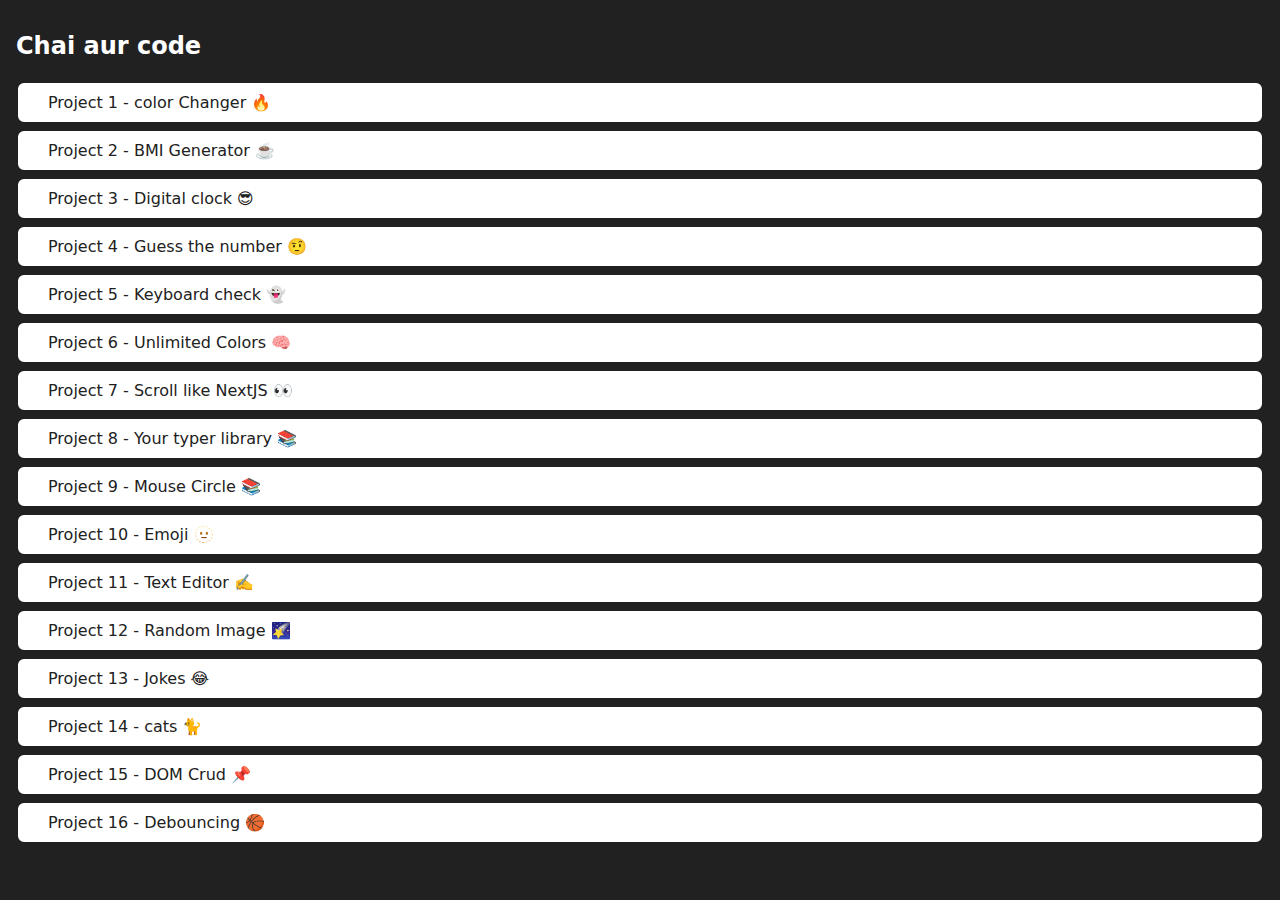
==== index.html @ bf46ccd4 "first commit" ====
<!DOCTYPE html>
<html lang="en">
  <head>
    <title>Home</title>
    <meta charset="UTF-8" />
    <meta name="viewport" content="width=device-width" />

    <link rel="stylesheet" href="styles.css" />
    <script type="module" src="script.js"></script>
  </head>
  <body style="background-color: #212121; color: #fff">
    <main>
      <h1>Chai aur code</h1>
      <div class="projects">
        <a class="project-link" style="" href="./1-colorChanger/index.html"
          >Project 1 - color Changer 🔥</a
        >
        <a class="project-link" href="./2-BMICalculator/index.html"
          >Project 2 - BMI Generator ☕️</a
        >
        <a class="project-link" href="./3-DigitalClock/index.html"
          >Project 3 - Digital clock 😎</a
        >
        <a class="project-link" href="./4-GuessTheNumber/index.html"
          >Project 4 - Guess the number 🤨</a
        >
        <a class="project-link" href="./5-keyboard/index.html"
          >Project 5 - Keyboard check 👻</a
        >
        <a class="project-link" href="./6-unlimitedColors/index.html"
          >Project 6 - Unlimited Colors 🧠
        </a>
        <a class="project-link" href="./7-scroll/index.html"
          >Project 7 - Scroll like NextJS 👀</a
        >
        <a class="project-link" href="./8-typer/index.html"
          >Project 8 - Your typer library 📚
        </a>
        <a class="project-link" href="./9-mouseCircle/index.html"
          >Project 9 - Mouse Circle 📚
        </a>
        <a class="project-link" href="./10-emoji/index.html"
          >Project 10 - Emoji 🫥
        </a>
        <a class="project-link" href="./11-textEditor/index.html"
          >Project 11 - Text Editor ✍️
        </a>
        <a class="project-link" href="./12-randomImage/index.html"
          >Project 12 - Random Image 🌠
        </a>
        <a class="project-link" href="./13-jokes/index.html"
          >Project 13 - Jokes 😂
        </a>
        <a class="project-link" href="./14-cats/index.html"
          >Project 14 - cats 🐈
        </a>
        <a class="project-link" href="./15-crudDom/index.html"
          >Project 15 - DOM Crud 📌
        </a>
        <a class="project-link" href="./16-debounce/index.html"
          >Project 16 - Debouncing 🏀
        </a>
      </div>
    </main>
  </body>
</html>
---- styles.css ----
* {
  box-sizing: border-box;
}

body {
  margin: 0;
  font-family: system-ui, sans-serif;
  color: black;
  background-color: white;
}

nav {
  display: flex;
  flex-wrap: wrap;
  align-items: center;
  justify-content: center;
  padding: 0.5rem;
  gap: 0.5rem;
  border-bottom: solid 1px #aaa;
  background-color: #eee;
}

nav a {
  display: inline-block;
  min-width: 9rem;
  padding: 0.5rem;
  border-radius: 0.2rem;
  border: solid 1px rgb(22, 22, 22);
  text-align: center;
  text-decoration: none;
  color: #1b1b1b;
}

nav a[aria-current='page'] {
  color: #000;
  background-color: #d4d4d4;
}

main {
  padding: 1rem;
}

h1 {
  font-weight: bold;
  font-size: 1.5rem;
}

.projects {
  display: flex;
  flex-direction: column;
}

.project-link {
  background-color: #fff;
  padding: 10px 30px;
  border-radius: 8px;
  color: #212121;
  text-decoration: none;
  border: 2px solid #212121;
  margin-top: 5px;
}
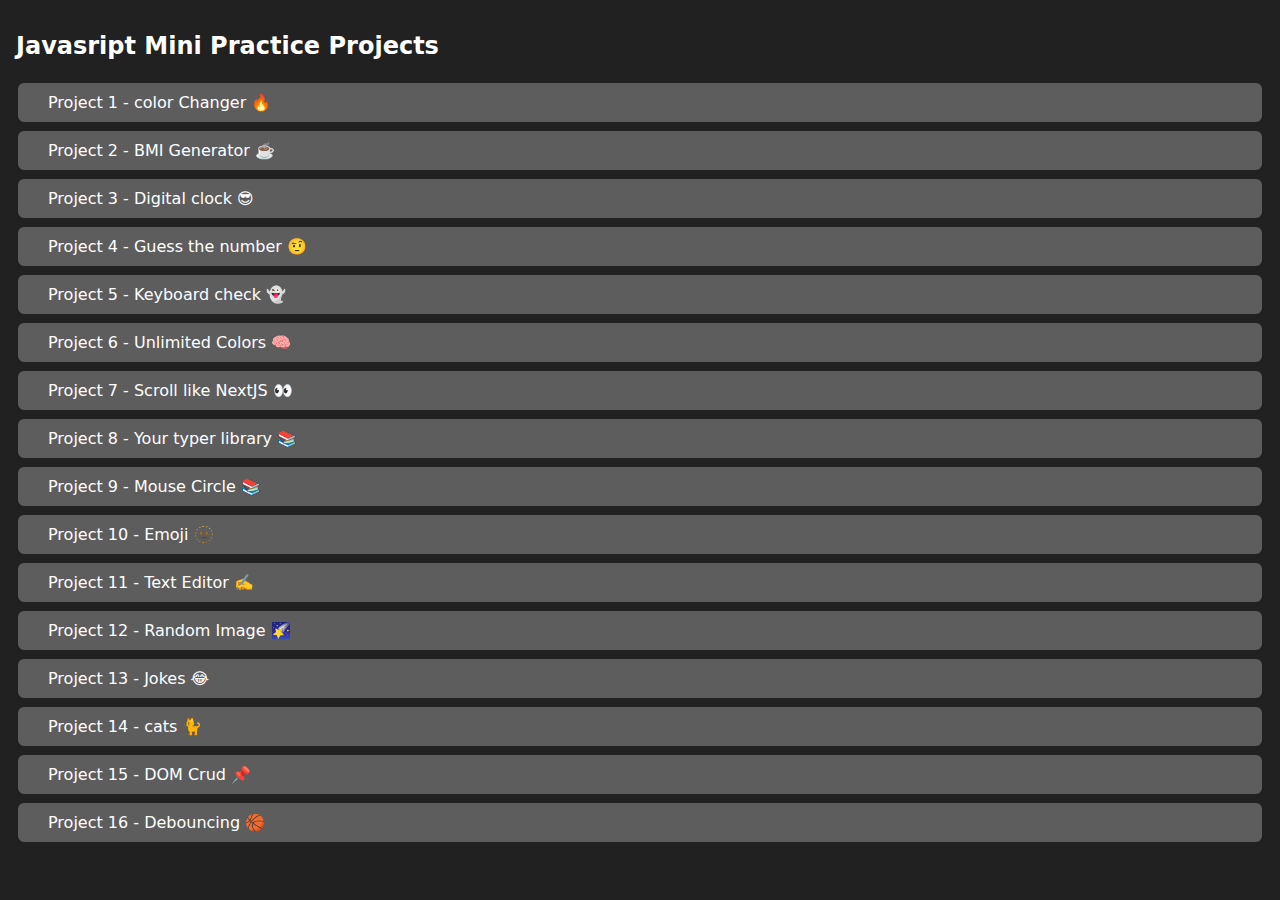
==== commit d599cfa4: "done with file formating of project 7" ====
--- a/index.html
+++ b/index.html
@@ -10,7 +10,7 @@
   </head>
   <body style="background-color: #212121; color: #fff">
     <main>
-      <h1>Chai aur code</h1>
+      <h1>Javasript Mini Practice Projects</h1>
       <div class="projects">
         <a class="project-link" style="" href="./1-colorChanger/index.html"
           >Project 1 - color Changer 🔥</a
@@ -24,7 +24,7 @@
         <a class="project-link" href="./4-GuessTheNumber/index.html"
           >Project 4 - Guess the number 🤨</a
         >
-        <a class="project-link" href="./5-keyboard/index.html"
+        <a class="project-link" href="./5-KeyboardCheck/"
           >Project 5 - Keyboard check 👻</a
         >
         <a class="project-link" href="./6-unlimitedColors/index.html"
--- a/styles.css
+++ b/styles.css
@@ -10,6 +10,7 @@
 }
 
 nav {
+  width: 100%;
   display: flex;
   flex-wrap: wrap;
   align-items: center;
@@ -51,10 +52,10 @@
 }
 
 .project-link {
-  background-color: #fff;
+  background-color: #5d5d5d;
   padding: 10px 30px;
   border-radius: 8px;
-  color: #212121;
+  color: #ffffff;
   text-decoration: none;
   border: 2px solid #212121;
   margin-top: 5px;
